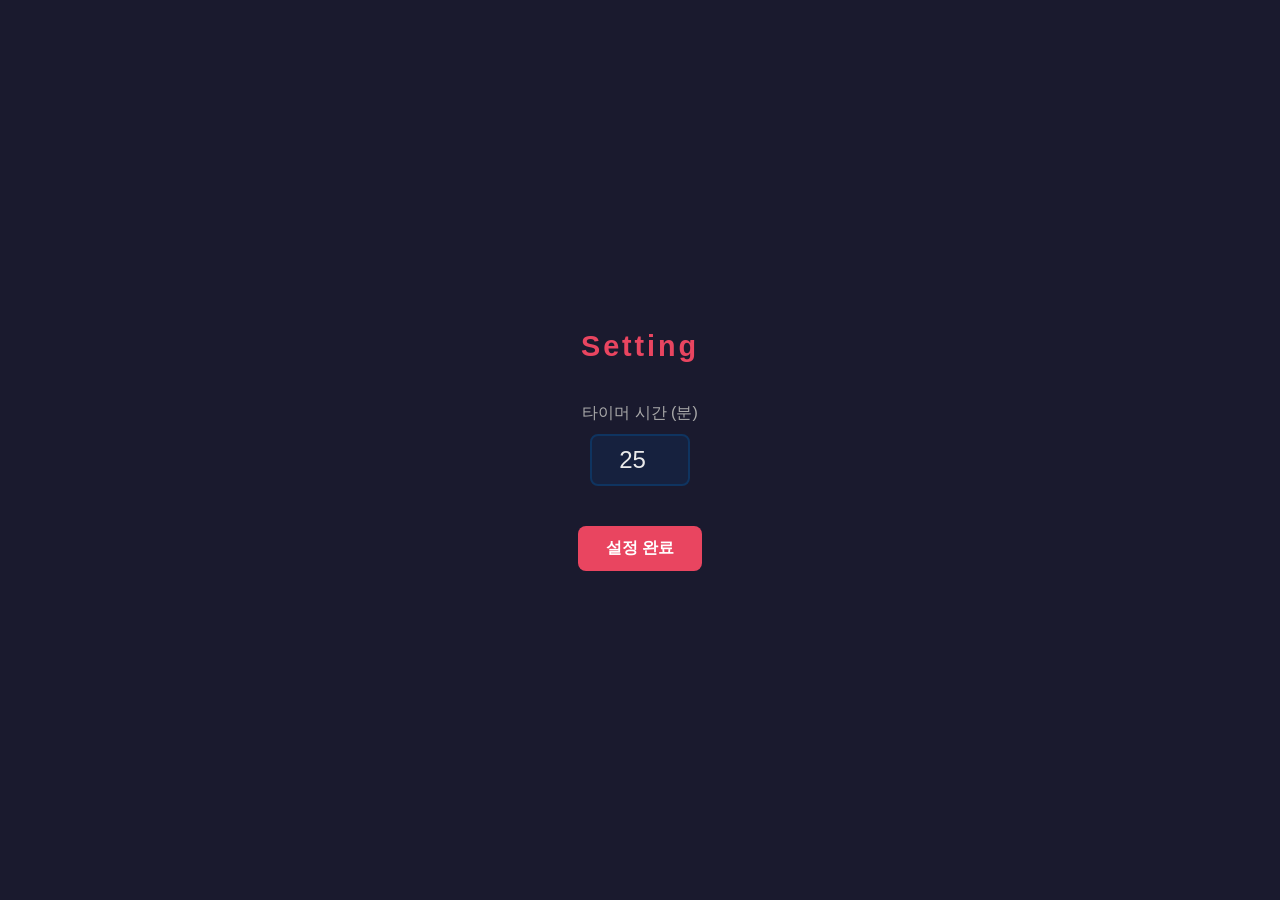
==== setting.html @ 9f71832c "INIT" ====
<!doctype html>
<html lang="ko">
  <head>
    <meta charset="UTF-8" />
    <meta
      name="viewport"
      content="width=device-width, initial-scale=1.0"
    />
    <title>Pomodoro - Setting</title>
    <link rel="stylesheet" href="index.css" />
    <link rel="stylesheet" href="setting.css" />
  </head>
  <body>
    <div class="container">
      <h3 class="setting-title">Setting</h3>

      <div class="setting-group">
        <label for="timer-input">타이머 시간 (분)</label>
        <input
          type="number"
          id="timer-input"
          class="timer-input"
          value="25"
          min="1"
          max="60"
        />
      </div>

      <button class="btn btn-save">설정 완료</button>
    </div>
    <script src="setting.js"></script>
  </body>
</html>
---- index.css ----
* {
  margin: 0;
  padding: 0;
  box-sizing: border-box;
}

body {
  background-color: #1a1a2e;
  color: #eaeaea;
  font-family: 'Segoe UI', sans-serif;
  display: flex;
  justify-content: center;
  align-items: center;
  min-height: 100vh;
}

.container {
  display: flex;
  flex-direction: column;
  align-items: center;
  gap: 40px;
}

.title {
  font-size: 2.5rem;
  font-weight: 700;
  letter-spacing: 0.2em;
  text-transform: lowercase;
  color: #e94560;
}

.timer-display {
  background-color: #16213e;
  border-radius: 50%;
  width: 280px;
  height: 280px;
  display: flex;
  justify-content: center;
  align-items: center;
  border: 6px solid #e94560;
  box-shadow: 0 0 30px rgba(233, 69, 96, 0.3);
}

.time {
  font-size: 4.5rem;
  font-weight: 700;
  letter-spacing: 0.05em;
  color: #eaeaea;
}

.controls {
  display: flex;
  gap: 16px;
}

.btn {
  padding: 12px 28px;
  border: none;
  border-radius: 8px;
  font-size: 1rem;
  font-weight: 600;
  cursor: pointer;
  transition: background-color 0.2s, transform 0.1s;
}

.btn:active {
  transform: scale(0.96);
}

.btn-start {
  background-color: #e94560;
  color: #fff;
}

.btn-start:hover {
  background-color: #c73652;
}

.btn-stop {
  background-color: #0f3460;
  color: #eaeaea;
}

.btn-stop:hover {
  background-color: #1a4a80;
}

.btn-reset {
  background-color: #0f3460;
  color: #eaeaea;
}

.btn-reset:hover {
  background-color: #1a4a80;
}

.btn-settings {
  background-color: transparent;
  color: #aaaaaa;
  border: 1px solid #444;
  padding: 10px 24px;
  border-radius: 8px;
  font-size: 0.9rem;
  cursor: pointer;
  transition: color 0.2s, border-color 0.2s;
}

.btn-settings:hover {
  color: #eaeaea;
  border-color: #eaeaea;
}
---- setting.css ----
.setting-title {
  font-size: 1.8rem;
  font-weight: 700;
  letter-spacing: 0.1em;
  color: #e94560;
}

.setting-group {
  display: flex;
  flex-direction: column;
  align-items: center;
  gap: 10px;
}

.setting-group label {
  font-size: 1rem;
  color: #aaaaaa;
}

.timer-input {
  width: 100px;
  padding: 10px;
  font-size: 1.5rem;
  text-align: center;
  background-color: #16213e;
  color: #eaeaea;
  border: 2px solid #0f3460;
  border-radius: 8px;
  outline: none;
}

.timer-input:focus {
  border-color: #e94560;
}

.btn-save {
  background-color: #e94560;
  color: #fff;
}

.btn-save:hover {
  background-color: #c73652;
}
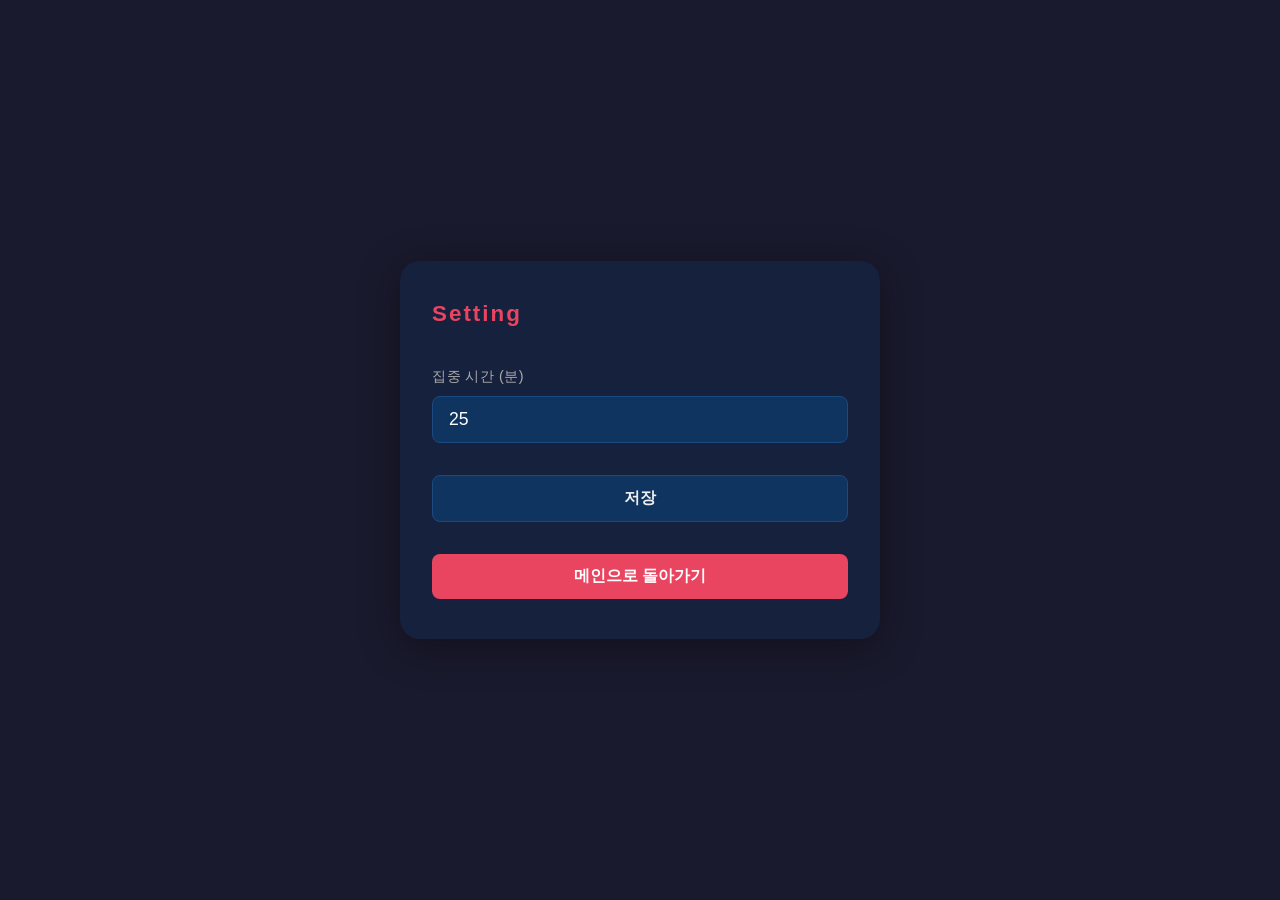
==== commit 6459ecf0: "INIT" ====
--- a/setting.html
+++ b/setting.html
@@ -1,33 +1,35 @@
-<!doctype html>
+<!DOCTYPE html>
 <html lang="ko">
-  <head>
-    <meta charset="UTF-8" />
-    <meta
-      name="viewport"
-      content="width=device-width, initial-scale=1.0"
-    />
-    <title>Pomodoro - Setting</title>
-    <link rel="stylesheet" href="index.css" />
-    <link rel="stylesheet" href="setting.css" />
-  </head>
-  <body>
-    <div class="container">
-      <h3 class="setting-title">Setting</h3>
+<head>
+  <meta charset="UTF-8" />
+  <meta name="viewport" content="width=device-width, initial-scale=1.0" />
+  <title>Pomodoro - Setting</title>
+  <link rel="stylesheet" href="setting.css" />
+</head>
+<body>
+  <div class="container">
+    <header class="header">
+      <h3 class="title">Setting</h3>
+    </header>
 
-      <div class="setting-group">
-        <label for="timer-input">타이머 시간 (분)</label>
+    <main class="main">
+      <div class="form-group">
+        <label class="form-label" for="timer-minutes">집중 시간 (분)</label>
         <input
+          class="form-input"
           type="number"
-          id="timer-input"
-          class="timer-input"
-          value="25"
+          id="timer-minutes"
           min="1"
           max="60"
+          value="25"
+          placeholder="25"
         />
       </div>
 
-      <button class="btn btn-save">설정 완료</button>
-    </div>
-    <script src="setting.js"></script>
-  </body>
+      <button class="btn btn-save" id="btn-save">저장</button>
+      <a class="btn btn-back" href="index.html">메인으로 돌아가기</a>
+    </main>
+  </div>
+  <script src="setting.js"></script>
+</body>
 </html>
--- a/setting.css
+++ b/setting.css
@@ -1,43 +1,114 @@
-.setting-title {
-  font-size: 1.8rem;
+*, *::before, *::after {
+  box-sizing: border-box;
+  margin: 0;
+  padding: 0;
+}
+
+body {
+  min-height: 100vh;
+  display: flex;
+  justify-content: center;
+  align-items: center;
+  background-color: #1a1a2e;
+  font-family: 'Segoe UI', sans-serif;
+  color: #eee;
+}
+
+.container {
+  width: 100%;
+  max-width: 480px;
+  padding: 40px 32px;
+  background-color: #16213e;
+  border-radius: 20px;
+  box-shadow: 0 8px 40px rgba(0, 0, 0, 0.4);
+}
+
+.header {
+  margin-bottom: 40px;
+}
+
+.title {
+  font-size: 1.4rem;
   font-weight: 700;
-  letter-spacing: 0.1em;
+  letter-spacing: 2px;
   color: #e94560;
 }
 
-.setting-group {
+.main {
   display: flex;
   flex-direction: column;
-  align-items: center;
+  gap: 32px;
+}
+
+.form-group {
+  display: flex;
+  flex-direction: column;
   gap: 10px;
 }
 
-.setting-group label {
-  font-size: 1rem;
-  color: #aaaaaa;
+.form-label {
+  font-size: 0.9rem;
+  color: #aaa;
+  letter-spacing: 0.5px;
 }
 
-.timer-input {
-  width: 100px;
-  padding: 10px;
-  font-size: 1.5rem;
-  text-align: center;
-  background-color: #16213e;
-  color: #eaeaea;
-  border: 2px solid #0f3460;
+.form-input {
+  padding: 12px 16px;
+  background-color: #0f3460;
+  border: 1px solid #1a4a80;
   border-radius: 8px;
+  color: #fff;
+  font-size: 1.1rem;
   outline: none;
+  transition: border-color 0.2s;
 }
 
-.timer-input:focus {
+.form-input:focus {
   border-color: #e94560;
 }
 
 .btn-save {
+  padding: 12px 24px;
+  background-color: #0f3460;
+  color: #eee;
+  border: 1px solid #1a4a80;
+  border-radius: 8px;
+  font-size: 1rem;
+  font-weight: 600;
+  cursor: pointer;
+  transition: background-color 0.2s, transform 0.1s;
+}
+
+.btn-save:hover:not(:disabled) {
+  background-color: #1a4a80;
+}
+
+.btn-save:active:not(:disabled) {
+  transform: scale(0.96);
+}
+
+.btn-save:disabled {
+  opacity: 0.4;
+  cursor: not-allowed;
+}
+
+.btn-back {
+  display: inline-block;
+  text-align: center;
+  padding: 12px 24px;
   background-color: #e94560;
   color: #fff;
+  border-radius: 8px;
+  font-size: 1rem;
+  font-weight: 600;
+  text-decoration: none;
+  transition: background-color 0.2s, transform 0.1s;
 }
 
-.btn-save:hover {
+.btn-back:hover {
   background-color: #c73652;
 }
+
+.btn-back:active {
+  transform: scale(0.96);
+}
